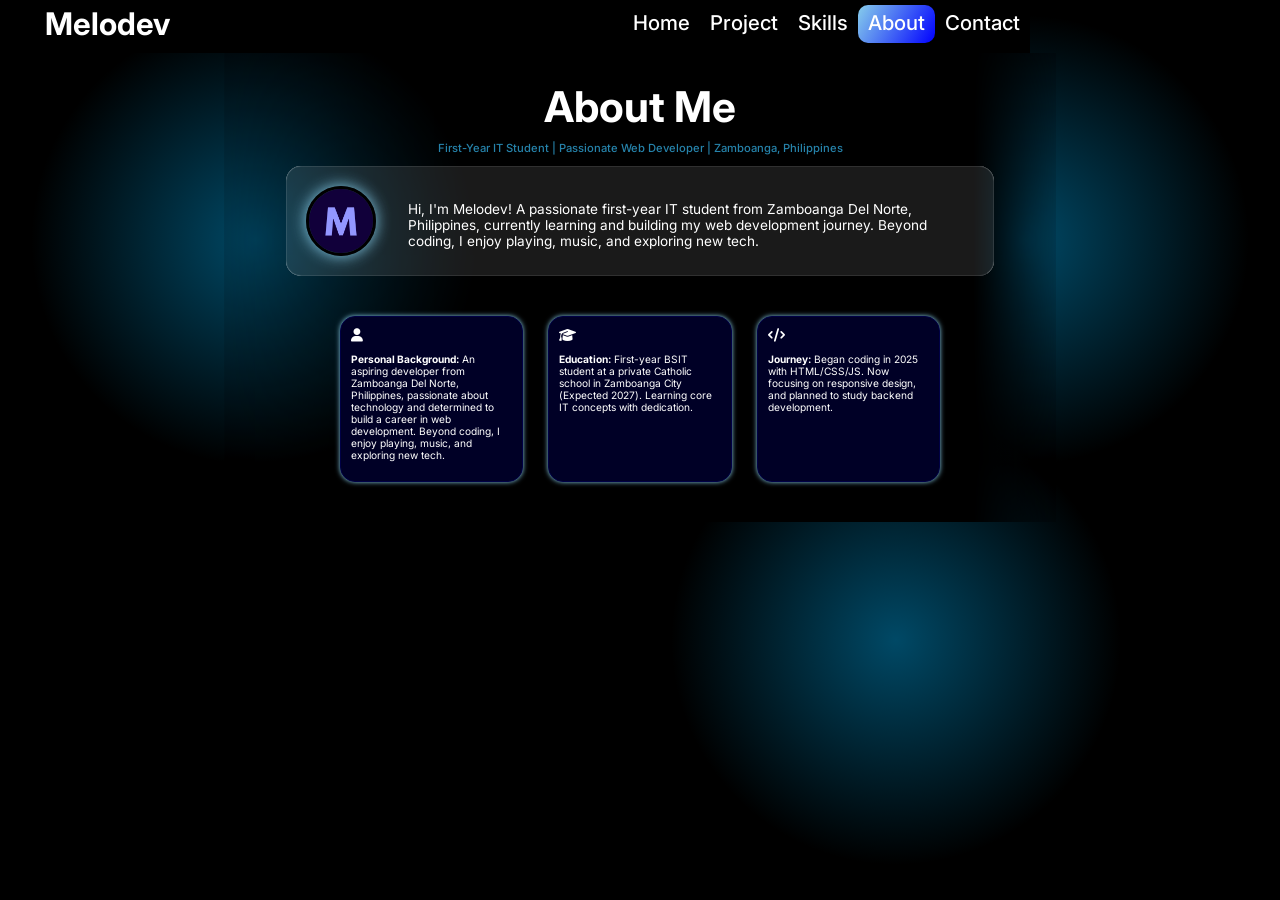
==== about.html @ 92495583 "Add files via upload" ====
<!DOCTYPE html>
<html lang="en">
  <head>
    <meta charset="UTF-8">
    <meta name="viewport" content="width=device-width, initial-scale=1.0">
    <title>Melodev - Personal Infomation</title>
    <script href="script.js" defer></script>
    <link rel="stylesheet" href="style.css">
    <link rel="stylesheet" href="https://cdnjs.cloudflare.com/ajax/libs/font-awesome/6.4.0/css/all.min.css">
  </head> 
  <body class="about-page">
      <nav class="navigation-bar">
      <h3>Melodev</h3>
       <a href="index.html">Home</a>
       <a href="project.html">Project</a>
       <a href="skills.html">Skills</a>
       <a href="#">About</a>
       <a href="contact.html">Contact</a> 
     </nav>
    <main class="main">
		<header class="intro">
      <h1>About Me</h1>
      <p>First-Year IT Student | Passionate Web Developer | Zamboanga, Philippines</p> 
    </header>
    
      
      <div class="profile">
        <img src="image1.png" alt="Janvier Dubduban" height="70" width="70">
        <p>Hi, I'm Melodev! A passionate first-year IT student from Zamboanga Del Norte, Philippines, currently learning and building my web development journey. 
           Beyond coding, I enjoy playing, music, and exploring new tech.</p>
      </div>
      <br><br>
      
      
      <div class="container">
      <div class="info-card">
        <div class="icon">
        <i class="fa-solid fa-user"></i>
        </div>
        <p>
          <strong>Personal Background:</strong> An aspiring developer from Zamboanga Del Norte, Philippines, passionate about technology and determined to build a career in web development. 
          Beyond coding, I enjoy playing, music, and exploring new tech.
        </p>
      </div>
        
      
      <div class="info-card">
        <div class="icon">
        <i class="fa-solid fa-graduation-cap"></i>
        </div>
        <p>
          <strong>Education:</strong> First-year BSIT student at a private Catholic school in Zamboanga City (Expected 2027).
          Learning core IT concepts with dedication.
        </p>
      </div>
        
      
      <div class="info-card">
        <div class="icon">
        <i class="fa-solid fa-code"></i>
        </div>
        <p>
          <strong>Journey:</strong> Began coding in 2025 with HTML/CSS/JS. Now focusing on responsive design, and planned to study backend development.
        </p>
      </div>
        
      
      
      
      
      
      
    </main> 
    <br><br><br>
    
    
    
    
  </body>
</html>
---- style.css ----
@import url('https://fonts.googleapis.com/css2?family=Inter:wght@400;500;600;700&family=Poppins:wght@600;700&display=swap');

body {
  color: white;
  background-color: lab(0% 0 0);
  margin: 0;
  overflow-x: hidden;
  padding: 0;
  font-family: 'Inter', 'Poppins', sans-serif;
}
html {
  scroll-behavior: smooth;
  overflow-x: hidden;
}
::selection {
  color: white;
  background-color: rgba(255, 255, 255, 0.2);
}
* {
  box-sizing: border-box;
}




/* 1. Home Page Background */
body.home-page::before {
  content: '';
  position: fixed;
  top: 0;
  left: 0;
  width: 100vw;
  height: 100vh;
  z-index: -1;
  pointer-events: none;
  will-change: transform;
  transform: translateZ(0);
  background-image: 
    radial-gradient(circle 250px at 20% 240px, rgba(0, 182, 255, 0.4) 0%, transparent 50%),
    radial-gradient(circle 250px at 80% 640px, rgba(0, 145, 255, 0.4) 0%, transparent 50%);
  background-repeat: no-repeat;
}

/* 2. Project Page Background (Main-2) */
body.project-page::before {
  content: '';
  position: fixed;
  top: 0;
  left: 0;
  width: 100vw;
  height: 100vh;
  z-index: -1;
  pointer-events: none;
  will-change: transform;
  transform: translateZ(0);
  background-image: 
    radial-gradient(circle 250px at 80% 240px, rgba(0, 182, 255, 0.4) 0%, transparent 50%),
    radial-gradient(circle 250px at 20% 640px, rgba(0, 145, 255, 0.4) 0%, transparent 50%);
  background-repeat: no-repeat;
}

/* 3. Skills Page Background */
body.skills-page::before {
  content: '';
  position: fixed;
  top: 0;
  left: 0;
  width: 100vw;
  height: 100vh;
  z-index: -1;
  pointer-events: none;
  will-change: transform;
  transform: translateZ(0);
  background-image: 
    radial-gradient(circle 450px at 20% 240px, rgba(0, 182, 255, 0.4) 0%, transparent 50%);
  background-repeat: no-repeat;
}
body.about-page::before, 
body.contact-page::before {
  content: '';
  position: fixed;
  top: 0;
  left: 0;
  width: 100vw;
  height: 100vh;
  z-index: -1;
  pointer-events: none;
  will-change: transform;
  transform: translateZ(0);
  background-image: 
    radial-gradient(circle 450px at 100% 240px, rgba(0, 182, 255, 0.4) 0%, transparent 50%),
    radial-gradient(circle 450px at 20% 640px, rgba(0, 182, 255, 0.4) 0%, transparent 50%);
  background-repeat: no-repeat;
}






/*Shared Background*/
body.home-page .intro,
body.project-page .intro,
body.skills-page .intro {
  font-family: 'Inter', 'Poppins', sans-serif;
  background-image: linear-gradient(480deg, rgba(0,0,0,0.6), rgba(0, 0, 0, 0.6)), url('image2.jpg');
  background-size: cover;
  background-position: right center;
  padding: 15px 20px 15px 10px;
  margin: 10px 0;
  height: 150px;
  margin-top: 0;
  margin-left: -5px;
  margin-right: -5px;
}


body.home-page, 
body.project-page, 
body.skills-page,
body.about-page,  
body.contact-page {
  font-family: 'Inter', 'Poppins', sans-serif;
}


body.home-page .navigation-bar,
body.project-page .navigation-bar,
body.skills-page .navigation-bar,
body.about-page .navigation-bar,
body.contact-page .navigation-bar {
  background-color: black;
  display: flex;
  justify-content: center;
  padding: 10px 0;
  margin-left: -5px;
  margin-right: -5px;
  margin-top: -5px;
}


body.home-page .navigation-bar a, 
body.project-page .navigation-bar a, 
body.skills-page .navigation-bar a, 
body.about-page .navigation-bar a, 
body.contact-page .navigation-bar a {
  display: inline-block;
  text-decoration: none;
  color: white;
  padding: 5px 10px;
  font-size: 85%; 
  transition: 0.3s ease;
  border-radius: 10px;
  font-weight: 500;
}

body.home-page .navigation-bar a:hover,
body.project-page .navigation-bar a:hover,
body.skills-page .navigation-bar a:hover,
body.about-page .navigation-bar a:hover,
body.contact-page .navigation-bar a:hover {
  background-color: darkblue;
  color: white;
}


body.project-page .intro,
body.skills-page .intro, 
body.about-page .intro,  
body.contact-page .intro {
  text-align: center;
}


body.home-page .intro h1,
body.project-page .intro h1,
body.skills-page .intro h1 {
  font-size: 265%;
  animation: fadeIn 0.8s ease-out forwards;
  opacity: 0;
  margin-top: -100px;
}

body.contact-page .intro h1 {
  font-size: 265%;
  animation: fadeIn 0.8s ease-out forwards;
  opacity: 0;
}


body.home-page .intro p,
body.skills-page .intro p {
  animation: fadeIn 0.8s ease-out forwards;
  animation-delay: 0.4s;
  opacity: 0;
  margin-top: -30px;
  font-size: 70%;
  font-weight: 500;
}
body.contact-page .intro p {
  animation: fadeIn 0.8s ease-out forwards;
  animation-delay: 0.4s;
  opacity: 0;
  font-size: 70%;
  font-weight: 500;
}






/*Home Content*/
body.home-page .navigation-bar a:first-child {
  background: linear-gradient(480deg, skyblue, blue);
  pointer-events: none;
}
body.home-page .profile {
  justify-self: right;
}
body.home-page .profile img {
  border-radius: 50%;
}
body.home-page .social-icon {
  display: flex;
  gap: 5px;
  margin-top: -10px;
}
body.home-page .social-icon a {
  text-decoration: none;
}
body.home-page .social-icon .fa-youtube, .fa-github, .fa-whatsapp {
  border-radius: 50%;
  animation: fadeIn 0.8s ease-out forwards;
  animation-delay: 0.6s;
  opacity: 0;
  color: hwb(0 100% 0%);
  margin: 5px;
}
body.home-page .melodev {
  color: hwb(240 49% 1%);
  font-weight: 700;
}


body.project-page .navigation-bar a:nth-child(2),
body.skills-page .navigation-bar a:nth-child(3),
body.about-page .navigation-bar a:nth-child(5),
body.contact-page .navigation-bar a:nth-child(6) {
  background: linear-gradient(480deg, skyblue, blue);
  pointer-events: none;
}


body.project-page .details, 
body.skills-page .details {
  background-color: darkblue;
  border-radius: 5px;
  width: 95%;
  padding: 5px;
  height: 25px;
  margin: auto;
  text-align: center;
}
body.project-page .details a,
body.skills-page .details a {
  display: block;
  width: 100%;
  height: 100%;
  text-decoration: none;
  color: white;
}


body.skills-page .fa-html5, .fa-css3-alt, .fa-js,
body.project-page .fa-question {
  margin-top: 25px;
  font-size: 450%;
  color: hwb(240 30% 0%);
}



body.project-page .section-1 h3, 
body.project-page .section-2 h3, 
body.project-page .section-3 h3, 
body.project-page .section-4 h3, 
body.project-page .section-5 h3, 
body.project-page .section-6 h3, 
body.project-page .section-7 h3,
body.project-page .section-8 h3 {
  font-size: 150%;
}
body.project-page .section-1 p,
body.project-page .section-2 p,
body.project-page .section-3 p,
body.project-page .section-4 p,
body.project-page .section-5 p,
body.project-page .section-6 p,
body.project-page .section-7 p,
body.project-page .section-8 p {
  font-size: 85%;
}





@keyframes fadeIn {
  from {
    opacity: 0;
    transform: translateY(50px);
  }
  to {
    opacity: 1;
    transform: translateY(0);
  }
}
@keyframes fadeSlide {
  from {
    opacity: 0;
    transform: translateX(50px);
  }
  to {
    opacity: 1;
    transform: translateX(0);
  }
}






/*Home.Page Property*/
body.home-page .main {
  display: flex;
  flex-wrap: wrap;
  text-align: center;
  justify-content: center;
  width: 100%;
  gap: 90px;
  margin-top: 120px;
  margin-bottom: 120px;
}
body.home-page .main-content {
  flex-wrap: wrap;
  margin-bottom: 0;
  width: 90%;
  max-width: 500px;
}
body.home-page .main-content h1{
  animation: fadeSlide 0.8s ease-in forwards;
  opacity: 0;
  font-size: 250%;
}
body.home-page .main-content p {
  font-size: 85%;
  animation: fadeIn 0.8s ease-out forwards;
  animation-delay: 0.7s;
  opacity: 0;
}
body.home-page .timeLine {
  width: 90%;
  max-width: 500px;
  margin-top: -10px;
  flex-wrap: wrap;
}
body.home-page .timeLine h3 {
  animation: fadeSlide 0.8s ease-out forwards;
  animation-delay: 0.9s;
  opacity: 0;
  font-size: 250%;
}
body.home-page .timeLine p {
  animation: fadeIn 0.8s ease-out forwards;
  animation-delay: 1.0s;
  margin-top: -15px;
  opacity: 0;
  font-size: 85%;
}
body.home-page .view {
  text-align: center;
  width: 90%;
  left: 0;
  right: 0;
  margin: 0 auto;
  max-width: 500px;
  flex-wrap: wrap;
}
body.home-page .view h3 {
  animation: fadeIn 0.8s ease-out forwards;
  animation-delay: 1.3s;
  opacity: 0;
  font-size: 250%;
}
body.home-page .view p {
  animation: fadeIn 0.8s ease-out forwards;
  animation-delay: 1.4s;
  opacity: 0;
  font-size: 85%;
}












/*Project Page Property*/
body.project-page .intro h1 {
  text-align: center;
  margin-top: -5px;
  font-size: 265%;
  animation: fadeIn 0.8s ease-out forwards;
  opacity: 0;
}
body.project-page .intro p {
  margin: 0 auto;
  width: 90%;
  max-width: 600px;
  text-align: center;
  margin-top: -15px;
  animation: fadeIn 0.8s ease-out forwards;
  animation-delay: 0.4s;
  opacity: 0;
  font-size: 70%;
  font-weight: 500;
}

body.project-page .main {
  display: flex;
  justify-content: center;
  gap: 25px;
  flex-wrap: wrap;
}
body.project-page .card-1 {
  animation: fadeIn 0.8s ease-out forwards;
  animation-delay: 0.5s;
  opacity: 0;
  position: relative;
  background-color: hwb(240 0% 85%);
  padding: 10px;
  font-size: 85%;
  width: 300px;
  margin-top: 50px;
  min-height: 50%;
  max-height: 600px;
  border-radius: 15px;
  border: 1px solid hwb(240 0% 73%);
}
body.project-page .fa-globe {
  margin-top: 25px;
  font-size: 450%;
  color: hwb(240 30% 0%);
}
body.project-page .icon {
  text-align: center;
}
body.project-page .card-1 h3 {
  font-size: 150%;
}
body.project-page .card-1 p {
  font-size: 85%;
}
body.project-page .details {
  background-color: darkblue;
  border-radius: 5px;
  width: 95%;
  padding: 5px;
  height: 25px;
  margin: auto;
  text-align: center;
}
body.project-page .details a {
  display: block;
  width: 100%;
  height: 100%;
  text-decoration: none;
  color: white;
}
body.project-page .cite {
  color: gray;
  font-size: 80%;
}
body.project-page .card-2 {
  animation: fadeIn 0.8s ease-out forwards;
  animation-delay: 0.6s;
  opacity: 0;
  position: relative;
  background-color: hwb(240 0% 85%);
  padding: 10px;
  font-size: 85%;
  margin-top: 50px;
  width: 300px;
  min-height: 50%;
  max-height: 600px;
  border-radius: 15px;
  border: 1px solid hwb(240 0% 73%);
}
body.project-page .card-2 h3 {
  font-size: 150%;
}
body.project-page .card-2 p {
  font-size: 85%;
}
body.project-page .card-3 {
  animation: fadeIn 0.8s ease-out forwards;
  animation-delay: 0.7s;
  opacity: 0;
  position: relative;
  background-color: hwb(240 0% 85%);
  padding: 10px;
  font-size: 85%;
  margin-top: 50px;
  width: 300px;
  min-height: 50%;
  max-height: 600px;
  border-radius: 15px;
  border: 1px solid hwb(240 0% 73%);
}
body.project-page .card-3 h3 {
  font-size: 150%;
}
body.project-page .card-3 p {
  font-size: 85%;
}




/*Section 2*/
body.project-page .details-2 {
  background-color: darkblue;
  border-radius: 5px;
  width: 95%;
  padding: 5px;
  height: 25px;
  margin: auto;
  text-align: center;
}
body.project-page .details-2 a {
  display: block;
  width: 100%;
  height: 100%;
  text-decoration: none;
  color: white;
}
body.project-page .title {
  margin-top: 50px;
  text-align: center;
}
body.project-page .main-2 {
  display: flex;
  justify-content: center;
  gap: 25px;
  flex-wrap: wrap;
}
body.project-page .section-1 {
  animation: fadeIn 0.8s ease-out forwards;
  animation-delay: 0.8s;
  opacity: 0;
  position: relative;
  background-color: hwb(240 0% 85%);
  padding: 10px;
  font-size: 85%;
  margin-top: 50px;
  width: 300px;
  min-height: 50%;
  max-height: 300px;
  border-radius: 15px;
  border: 1px solid hwb(240 0% 73%);
}
body.project-page .section-2 {
  animation: fadeIn 0.8s ease-out forwards;
  animation-delay: 0.8s;
  opacity: 0;
  position: relative;
  background-color: hwb(240 0% 85%);
  padding: 10px;
  font-size: 85%;
  margin-top: 50px;
  width: 300px;
  min-height: 50%;
  max-height: 300px;
  border-radius: 15px;
  border: 1px solid hwb(240 0% 73%);
}
body.project-page .section-3 {
  animation: fadeIn 0.8s ease-out forwards;
  animation-delay: 0.9s;
  opacity: 0;
  position: relative;
  background-color: hwb(240 0% 85%);
  padding: 10px;
  font-size: 85%;
  margin-top: 50px;
  width: 300px;
  min-height: 50%;
  max-height: 300px;
  border-radius: 15px;
  border: 1px solid hwb(240 0% 73%);
}
body.project-page .section-4 {
  animation: fadeIn 0.8s ease-out forwards;
  animation-delay: 1.0s;
  opacity: 0;
  position: relative;
  background-color: hwb(240 0% 85%);
  padding: 10px;
  font-size: 85%;
  margin-top: 50px;
  width: 300px;
  min-height: 50%;
  max-height: 300px;
  border-radius: 15px;
  border: 1px solid hwb(240 0% 73%);
}
body.project-page .section-5 {
  animation: fadeIn 0.8s ease-out forwards;
  animation-delay: 1.3s;
  opacity: 0;
  position: relative;
  background-color: hwb(240 0% 85%);
  padding: 10px;
  font-size: 85%;
  margin-top: 40px;
  width: 300px;
  min-height: 50%;
  max-height: 300px;
  border-radius: 15px;
  border: 1px solid hwb(240 0% 73%);
}

body.project-page .section-6 {
  animation: fadeIn 0.8s ease-out forwards;
  animation-delay: 1.3s;
  opacity: 0;
  position: relative;
  background-color: hwb(240 0% 85%);
  padding: 10px;
  font-size: 85%;
  margin-top: 40px;
  width: 300px;
  min-height: 50%;
  max-height: 300px;
  border-radius: 15px;
  border: 1px solid hwb(240 0% 73%);
}
body.project-page .section-7 {
  animation: fadeIn 0.8s ease-out forwards;
  animation-delay: 1.3s;
  opacity: 0;
  position: relative;
  background-color: hwb(240 0% 85%);
  padding: 10px;
  font-size: 85%;
  margin-top: 40px;
  width: 300px;
  min-height: 50%;
  max-height: 300px;
  border-radius: 15px;
  border: 1px solid hwb(240 0% 73%);
}
body.project-page .section-8 {
  animation: fadeIn 0.8s ease-out forwards;
  animation-delay: 1.3s;
  opacity: 0;
  position: relative;
  background-color: hwb(240 0% 85%);
  padding: 10px;
  font-size: 85%;
  margin-top: 40px;
  width: 300px;
  min-height: 50%;
  max-height: 300px;
  border-radius: 15px;
  border: 1px solid hwb(240 0% 73%);
}








/*Skills & Expertise Perperty*/
body.skills-page .intro h1 {
  font-size: 165%;
  animation: fadeIn 0.8s ease-out forwards;
  opacity: 0;
  margin-top: -5px;
}
@media (min-width: 478px) {
  body.skills-page .intro h1,
  body.contact-page .intro h1 {
    font-size: 265%;
  }
}
body.skills-page .intro p {
  animation: fadeIn 0.8s ease-out forwards;
  animation-delay: 0.4s;
  opacity: 0;
  margin: -10px auto 0 auto;
  text-align: center;
  width: 90%;
  max-width: 600px;
  font-size: 70%;
  font-weight: 500;
}
body.skills-page .main {
  justify-content: center;
  display: flex;
  flex-wrap: wrap;
  gap: 25px;
  margin-bottom: 50px;
}
body.skills-page .learned-1 {
  animation: fadeIn 0.8s ease-out forwards;
  animation-delay: 0.5s;
  opacity: 0;
  position: relative;
  background-color: hwb(240 0% 85%);
  padding: 10px;
  font-size: 85%;
  margin-top: 40px;
  width: 300px;
  min-height: 40%;
  max-height: 250px;
  border-radius: 15px;
  border: 1px solid hwb(240 0% 73%);
}
body.skills-page .icon {
  text-align: center;
}
body.skills-page .details {
  background-color: darkblue;
  border-radius: 5px;
  width: 95%;
  padding: 5px;
  height: 25px;
  margin: auto;
  text-align: center;
}
body.skills-page .details a {
  display: block;
  width: 100%;
  height: 100%;
  text-decoration: none;
  color: white;
}
body.skills-page .learned-2 {
  animation: fadeIn 0.8s ease-out forwards;
  animation-delay: 0.7s;
  opacity: 0;
  position: relative;
  background-color: hwb(240 0% 85%);
  padding: 10px;
  font-size: 85%;
  margin-top: 40px;
  width: 300px;
  min-height: 40%;
  max-height: 250px;
  border-radius: 15px;
  border: 1px solid hwb(240 0% 73%);
}
body.skills-page .learned-3 {
  animation: fadeIn 0.8s ease-out forwards;
  animation-delay: 0.9s;
  opacity: 0;
  position: relative;
  background-color: hwb(240 0% 85%);
  padding: 10px;
  font-size: 85%;
  margin-top: 40px;
  width: 300px;
  min-height: 40%;
  max-height: 250px;
  border-radius: 15px;
  border: 1px solid hwb(240 0% 73%);
}
body.skills-page .info {
  display: flex;
  justify-content: space-between;
  margin-bottom: 8px;
}
body.skills-page .bar {
  height: 10px;
  background-color: hwb(239 7% 67%);
  overflow: hidden;
  width: 285px;
  margin-bottom: 8px;
  border-radius: 999px;
}
body.skills-page .progress {
  height: 100%;
  width: 0;
  background: linear-gradient(40deg, skyblue, blue, darkblue);
  animation: fill 2s forwards;
}
@keyframes fill {
  to {
    width: var(--width);
  }
}









/*About Page Property*/
body.about-page .intro h1 {
  font-size: 265%;
  animation: fadeIn 0.8s ease-out forwards;
  opacity: 0;
}
body.about-page .intro p {
  animation: fadeIn 0.8s ease-out forwards;
  animation-delay: 0.4s;
  opacity: 0;
  color: hwb(198 15% 33%);
  margin-top: -20px;
  font-size: 70%;
  font-weight: 500;
}
body.about-page h3, 
body.contact-page h3 {
  display: none;
}

@media (min-width: 748px) {
  body.about-page .navigation-bar, 
  body.contact-page .navigation-bar {
    justify-content: right;
    margin-right: 250px;
    font-size: 150%;
  }
  body.about-page h3,
  body.contact-page h3 {
    display: block;
    color: white;
    margin: 0;
    font-size: 130%;
    margin-right: auto;
    margin-left: 50px;
  }
}

@media (min-width: 748px) {
  body.about-page::before {
    content: '';
    position: fixed;
    top: 0;
    left: 0;
    width: 100vw;
    height: 100vh;
    z-index: -1;
    pointer-events: none;
    will-change: transform;
    transform: translateZ(0);
    background-image: 
      radial-gradient(circle 450px at 80% 240px, rgba(0, 182, 255, 0.4) 0%, transparent 50%),
      radial-gradient(circle 450px at 20% 240px, rgba(0, 182, 255, 0.4) 0%, transparent 50%),
      radial-gradient(circle 450px at 70% 640px, rgba(0, 182, 255, 0.4) 0%, transparent 50%);
    background-repeat: no-repeat;
  }
}

body.about-page .profile {
  animation: fadeIn 0.8s ease-out forwards;
  animation-delay: 0.3s;
  opacity: 0;
  background-color: rgba(255, 255, 255, 0.1);
  display: flex; 
  flex-wrap: wrap;
  margin: 15px;
  justify-content: center;
  min-width: 85%;
  max-width: 600px;
  box-shadow: inset 0 0 1px white;
  border-radius: 15px;
  padding: 10px;
}
body.about-page .profile img {
  animation: fadeIn 0.8s ease-out forwards;
  animation-delay: 0.4s;
  opacity: 0;
  border-radius: 50%;
  box-shadow: 0 0 15px skyblue;
  border: 3px solid black;
}
body.about-page .profile p {
  animation: fadeIn 0.8s ease-out forwards;
  animation-delay: 0.6s;
  opacity: 0;
  font-size: 85%;
  min-width: auto;
  text-align: center;
}

@media (min-width: 748px) {
  body.about-page .main {
    background-color: rgba(0, 0, 0, 0.10196078431372549); 
    min-width: 65%;
    max-width: 600px;
    margin: auto;
    min-height: 70%;
    position: relative;
    overflow: hidden;
    padding-bottom: 40px;
  }
 body.about-page .main::before {
    content: '';
    position: absolute;
    inset: 0;
    background-color: black;
    pointer-events: none;
    -webkit-mask-image: linear-gradient(to right, transparent, black 50%, black 90%, transparent);
    mask-image: linear-gradient(to right, transparent, black 50%, black 90%, transparent);
    z-index: 0;
  }

body.about-page .main > * {
    position: relative;
    z-index: 1;
  }

body.about-page .profile {
    display: flex;
    flex-wrap: nowrap;
    justify-content: center;
    min-width: 85%;
    gap: 32px;
    margin: auto;
    background-color: rgba(255, 255, 255, 0.1);
    box-shadow: inset 0 0 1px white;
    padding: 20px;
    max-width: 600px;
  }

body.about-page .profile p {
    padding-top: 15px;
    text-align: left;
    margin: 0;
  }
}
body.about-page .info-card {
  animation: fadeIn 0.8s ease-out forwards;
  animation-delay: 1.3s;
  opacity: 0;
  position: relative;
  background-color: hwb(240 0% 85%);
  padding: 10px;
  font-size: 85%;
  width: 300px;
  min-height: 50%;
  max-height: 300px;
  border-radius: 15px;
  border: 1px solid hwb(240 0% 73%);
}
body.about-page .container {
  flex-wrap: wrap;
  display: flex;
  gap: 25px;
  justify-content: center;
}
body.about-page .icon {
  font-size: 450%;
  text-align: center;
}
@media (min-width: 748px) {
  body.about-page .container {
    animation: fadeIn 0.8s ease-out forwards;
    animation-delay: 1.3s;
    opacity: 0;
    width: 600px;
    display: flex;
    flex-wrap: nowrap;
    justify-content: center;
    margin: auto;
  }
  body.about-page .icon {
    font-size: 100%;
    text-align: left;
  }
  body.about-page .container p {
    font-size: 75%;
  }
} body.about-page .info-card {
  box-shadow: 0 0 5px skyblue;
  border-radius: 15px;
  animation: fadeIn 0.8s ease-out forwards;
  animation-delay: 1.3s;
  opacity: 0;
}







/*Contact Property*/
body.contact-page .intro h1 {
  font-size: 165%;
  animation: fadeIn 0.8s ease-out forwards;
  opacity: 0;
}
body.contact-page .intro p {
  animation: fadeIn 0.8s ease-out forwards;
  animation-delay: 0.4s;
  opacity: 0;
  margin: -10px auto 0 auto;
  text-align: center;
  width: 90%;
  max-width: 600px;
  margin-top: -10px;
  font-size: 70%;
  font-weight: 500;
}
body.contact-page .info-card {
  animation: fadeIn 0.8s ease-out forwards;
  animation-delay: 1.3s;
  opacity: 0;
  position: relative;
  background-color: hwb(240 0% 85%);
  padding: 10px;
  font-size: 85%;
  width: 300px;
  min-height: 50%;
  max-height: 300px;
  box-shadow: 0 0 5px skyblue;
  border-radius: 15px;
  border: 1px solid hwb(240 0% 73%);
}

@media (min-width: 748px) {
body.contact-page .info-card-form {
  animation: fadeIn 0.8s ease-out forwards;
  animation-delay: 1.3s;
  opacity: 0;
  position: relative;
  background-color: hwb(240 0% 85%);
  padding: 10px;
  font-size: 85%;
  width: 200px;
  min-height: 50%;
  max-height: 300px;
  border-radius: 15px;
  border: 1px solid hwb(240 0% 73%);
 }
} 
body.contact-page .info-card {
  animation: fadeIn 0.8s ease-out forwards;
  animation-delay: 1.3s;
  opacity: 0;
  position: relative;
  background-color: hwb(240 0% 85%);
  padding: 10px;
  font-size: 85%;
  width: 300px;
  max-height: 110px;
  border-radius: 15px;
  border: 1px solid hwb(240 0% 73%);
}



body.contact-page .info-card-form {
  animation: fadeIn 0.8s ease-out forwards;
  animation-delay: 1.4s;
  opacity: 0;
  position: relative;
  background-color: hwb(240 0% 85%);
  padding: 10px;
  font-size: 85%;
  width: 300px;
  max-height: 450px;
  box-shadow: 0 0 5px skyblue;
  border-radius: 15px;
  border: 1px solid hwb(240 0% 73%);
}




body.contact-page .container {
  flex-wrap: wrap;
  display: flex;
  gap: 15px;
  margin-bottom: 40px;
  margin-top: 40px;
  justify-content: center;
}
body.contact-page .info-card a {
  text-decoration: none;
  color: gray;
  font-size: 85%;
}

body.contact-page form {
  padding: 10px;
}


body.contact-page .info-card-form textarea {
  background-color: hwb(0 24% 76%);
  color: white;
  height: 30px;
  display: flex;
  flex-wrap: wrap;
  border-radius: 5px;
  margin: 10px auto;
  display: block;
  border: none;
  width: 100%;
  padding: 5px;
  height: 100px;
  caret-color: blue;
  box-shadow: inset 0 0 2px skyblue;
}
body.contact-page .info-card-form input[type="text"], 
body.contact-page .info-card-form input[type="email"] {
  background-color: hwb(0 24% 76%);
  color: white;
  height: 30px;
  border-radius: 5px;
  margin: 10px auto;
  display: block;
  border: none;
  padding: 5px;
  width: 100%;
  caret-color: blue;
  box-shadow: inset 0 0 2px skyblue;
}
body.contact-page .info-card-form input[type="text"]:focus,
body.contact-page .info-card-form input[type="email"]:focus,
body.contact-page .info-card-form textarea:focus {
  outline: none;
  border: 2px solid skyblue;
}


body.contact-page .info-card-form button {
  display: block;
  margin: 0 auto;
  width: 80%;
  border: none;
  border-radius: 5px;
  height: 30px;
  background: linear-gradient(480deg, skyblue, blue, darkblue);
  cursor: pointer;
  transition: 0.3s ease;
  font-weight: 700;
  color: white;
}
body.contact-page .info-card-form button:hover {
  opacity: 0.8;
}




@media (min-width: 748px) {
  body.contact-page .info-card-form input[type="text"] {
    height: 100%;
  }
}








@media (min-width: 748px) {
  body.contact-page .info-card,
  body.contact-page .info-card-form {
    width: auto;
    max-width: 320px;
    flex: 1;
  }
}





@media (min-width: 748px) {
  body.contact-page .container {
    animation: fadeIn 0.8s ease-out forwards;
    animation-delay: 1.3s;
    opacity: 0;
    width: 600px;
    display: flex;
    flex-wrap: nowrap;
    align-items: stretch;
    justify-content: center;
    margin: auto;
    margin-bottom: 40px;
    margin-top: 40px;
  }
  body.contact-page .brands-icon {
    display: flex;
    font-size: 100%;
    text-align: left;
  }
  body.contact-page .container p {
    font-size: 75%;
  }
}













footer {
  position: absolute;
  border-top: 1px solid hwb(0 29% 71%);
  background-color: black;
  font-size: 85%;
  color: lightgray;
  margin-top: 5px;
  padding-bottom: 0;
  width: 100%;
  text-align: center;
}
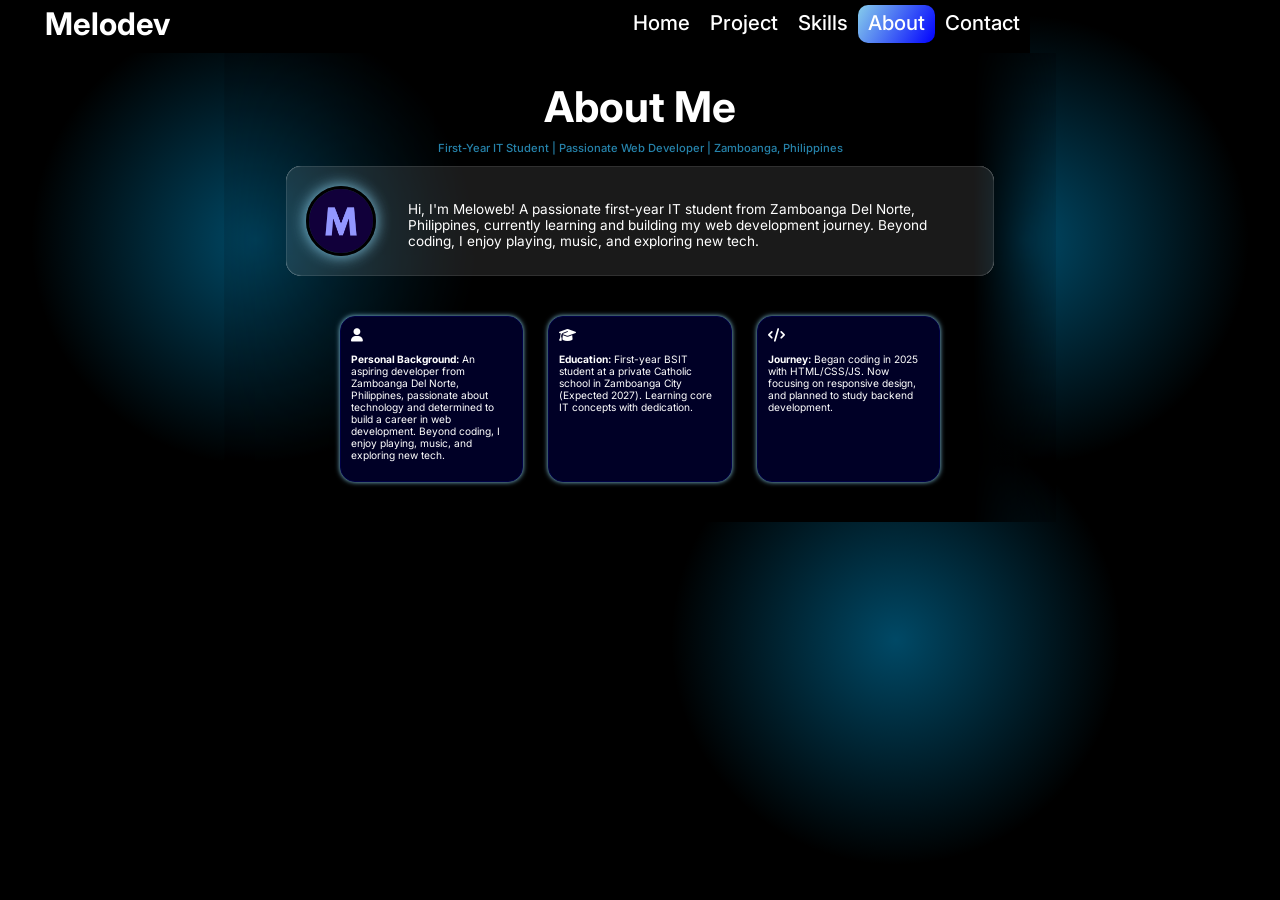
==== commit d499aa6d: "Add files via upload" ====
--- a/about.html
+++ b/about.html
@@ -7,6 +7,8 @@
     <script href="script.js" defer></script>
     <link rel="stylesheet" href="style.css">
     <link rel="stylesheet" href="https://cdnjs.cloudflare.com/ajax/libs/font-awesome/6.4.0/css/all.min.css">
+    <meta property="og:site_name" content="Meloweb">
+    <link rel="shortcut icon" href="image1.png" type="image/png">
   </head> 
   <body class="about-page">
       <nav class="navigation-bar">
@@ -26,7 +28,7 @@
       
       <div class="profile">
         <img src="image1.png" alt="Janvier Dubduban" height="70" width="70">
-        <p>Hi, I'm Melodev! A passionate first-year IT student from Zamboanga Del Norte, Philippines, currently learning and building my web development journey. 
+        <p>Hi, I'm Meloweb! A passionate first-year IT student from Zamboanga Del Norte, Philippines, currently learning and building my web development journey. 
            Beyond coding, I enjoy playing, music, and exploring new tech.</p>
       </div>
       <br><br>
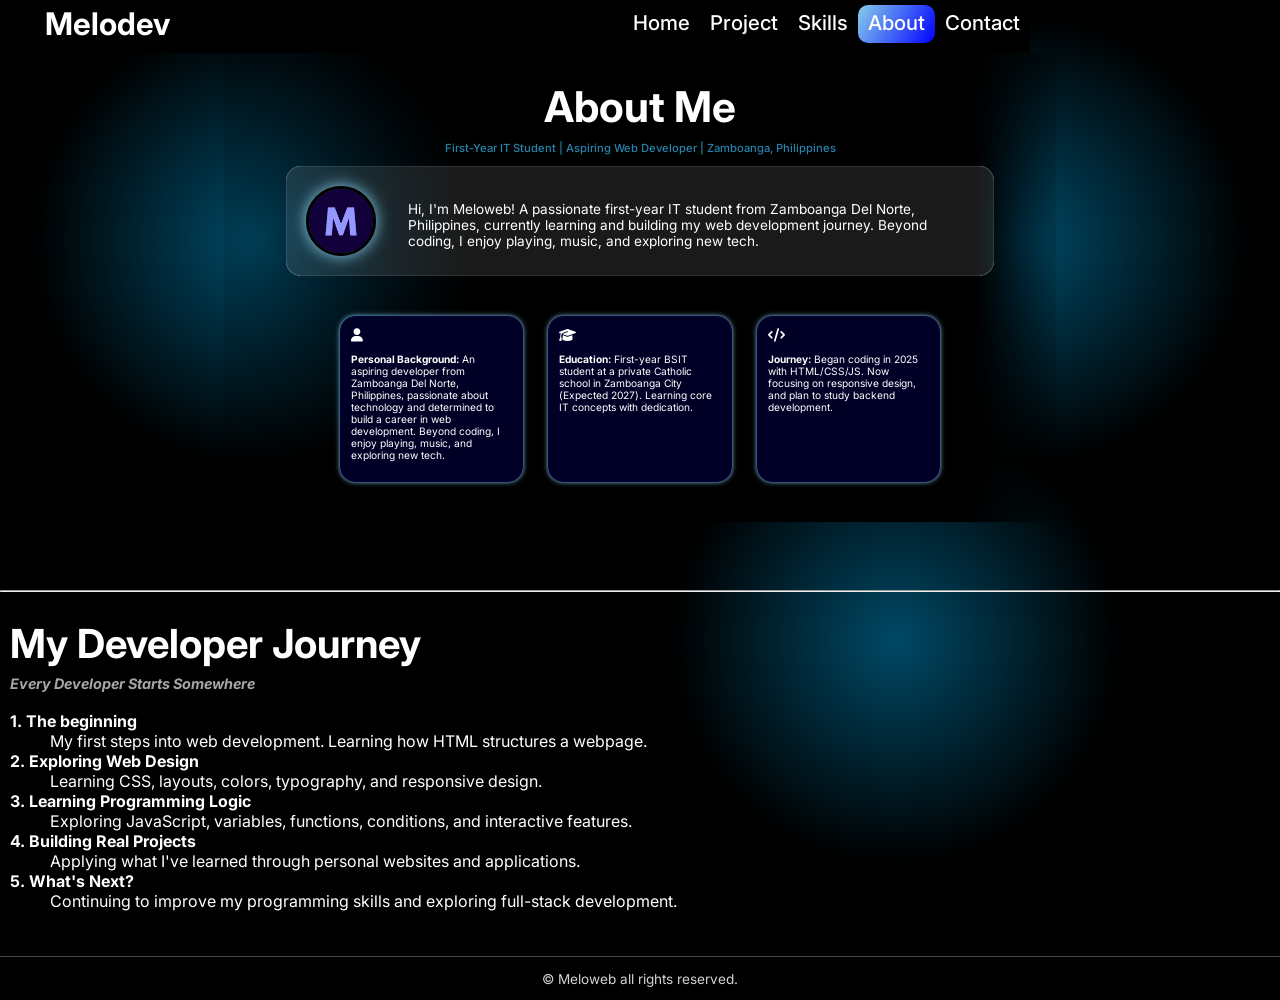
==== commit 1848b0c7: "Add files via upload" ====
--- a/about.html
+++ b/about.html
@@ -3,8 +3,8 @@
   <head>
     <meta charset="UTF-8">
     <meta name="viewport" content="width=device-width, initial-scale=1.0">
-    <title>Melodev - Personal Infomation</title>
-    <script href="script.js" defer></script>
+    <title>Meloweb - Personal Infomation</title>
+    <script src="script.js" defer></script>
     <link rel="stylesheet" href="style.css">
     <link rel="stylesheet" href="https://cdnjs.cloudflare.com/ajax/libs/font-awesome/6.4.0/css/all.min.css">
     <meta property="og:site_name" content="Meloweb">
@@ -22,7 +22,7 @@
     <main class="main">
 		<header class="intro">
       <h1>About Me</h1>
-      <p>First-Year IT Student | Passionate Web Developer | Zamboanga, Philippines</p> 
+      <p>First-Year IT Student | Aspiring Web Developer | Zamboanga, Philippines</p> 
     </header>
     
       
@@ -62,7 +62,7 @@
         <i class="fa-solid fa-code"></i>
         </div>
         <p>
-          <strong>Journey:</strong> Began coding in 2025 with HTML/CSS/JS. Now focusing on responsive design, and planned to study backend development.
+          <strong>Journey:</strong> Began coding in 2025 with HTML/CSS/JS. Now focusing on responsive design, and plan to study backend development.
         </p>
       </div>
         
@@ -76,6 +76,31 @@
     <br><br><br>
     
     
+    <hr>
+    
+    <div class="journey">
+      <h1>My Developer Journey</h1>
+      <h4>Every Developer Starts Somewhere</h4>
+      
+      <dl>
+        <dt>1. The beginning</dt>
+           <dd>My first steps into web development. Learning how HTML structures a webpage.</dd>
+        <dt>2. Exploring Web Design</dt>
+           <dd>Learning CSS, layouts, colors, typography, and responsive design.</dd>
+        <dt>3. Learning Programming Logic</dt>
+           <dd>Exploring JavaScript, variables, functions, conditions, and interactive features.</dd>
+        <dt>4. Building Real Projects</dt>
+          <dd>Applying what I've learned through personal websites and applications.</dd>      
+        <dt>5. What's Next?</dt>
+          <dd>Continuing to improve my programming skills and exploring full-stack development.</dd>
+      </dl>
+    </div>
+      
+    
+    <footer>
+      <p>&copy; Meloweb all rights reserved.</p>
+    </footer>
+    
     
     
   </body>
--- a/style.css
+++ b/style.css
@@ -1221,9 +1221,22 @@
   }
 }
 
-
-
-
+body.about-page .journey {
+  margin: 10px;
+  margin-bottom: 40px;
+}
+body.about-page .journey h1 {
+  font-size: 250%;
+}
+body.about-page .journey h4 {
+  margin-top: -20px;
+  font-size: 90%;
+  font-style: italic;
+  color: hwb(0 65% 35%);
+}
+body.about-page .journey dt {
+  font-weight: bold;
+}
 
 
 
